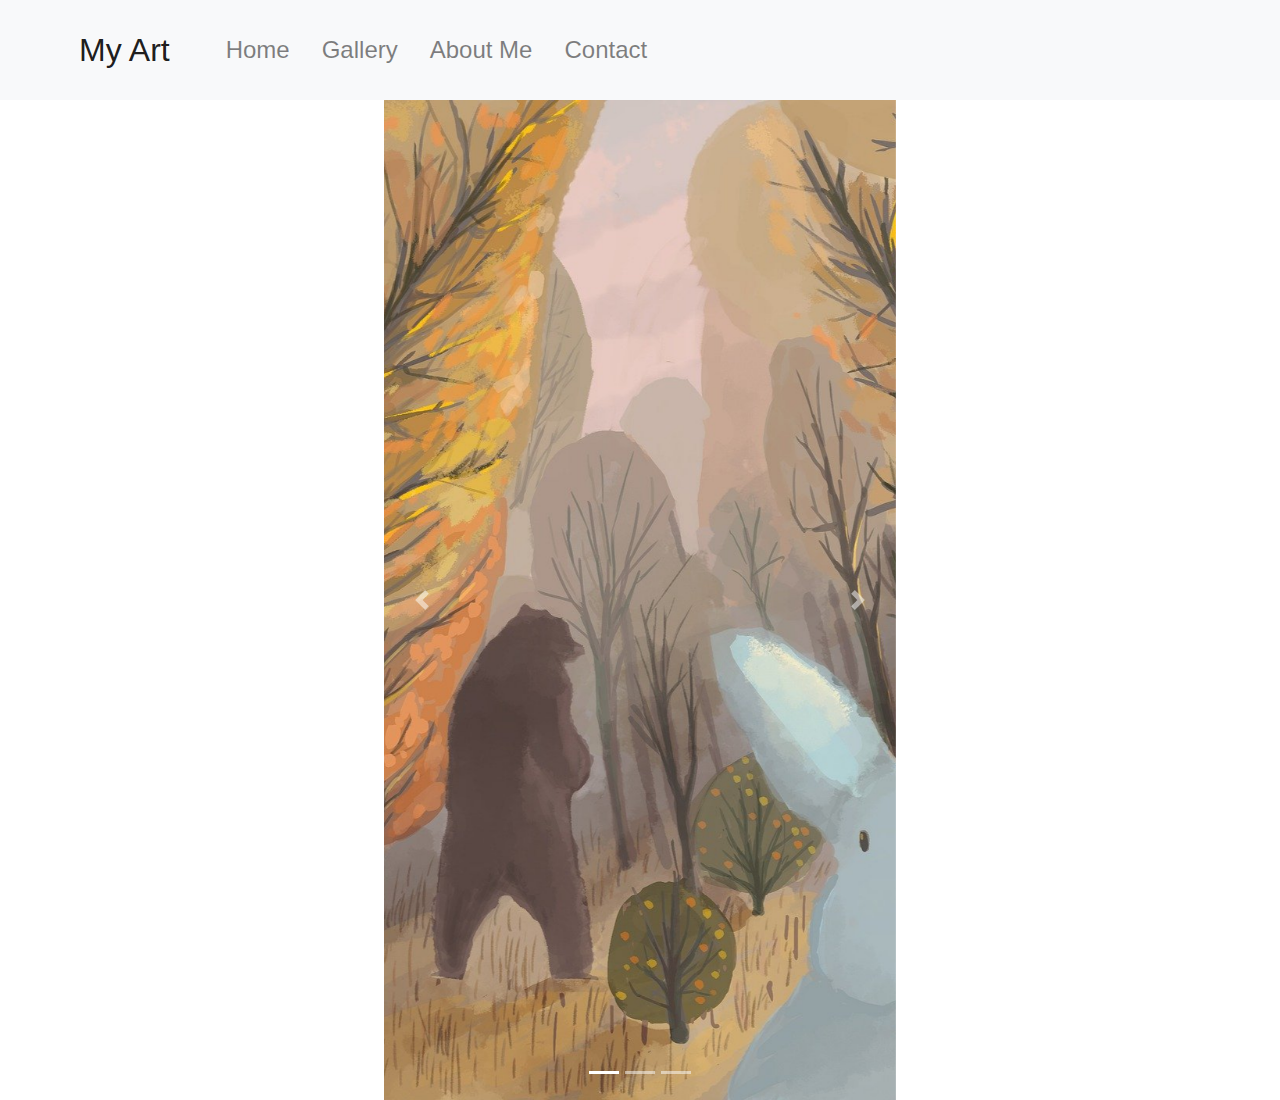
==== bootstrap/gallery.html @ 1d0a8b63 "Finished gallery page" ====
<!DOCTYPE html>
<html lang="en">
<head>
  <title>Bootstrap Example</title>
  <meta charset="utf-8">
  <meta name="viewport" content="width=device-width, initial-scale=1">
  <link rel="stylesheet" href="css/bootstrap.min.css">
	<link rel="stylesheet" href="css/styles.css">
  <script src="https://code.jquery.com/jquery-3.6.4.min.js"></script>
  <script src="js/bootstrap.bundle.min.js"></script>
</head>

<header>
    <nav class="navbar navbar-expand-lg navbar-light bg-light">
        <div class="container-fluid">
          <a class="navbar-brand" href="#">My Art</a>
          <button class="navbar-toggler" type="button" data-bs-toggle="collapse" data-bs-target="#navbarNav">
            <span class="navbar-toggler-icon"></span>
          </button>
          <div class="collapse navbar-collapse" id="navbarNav">
            <ul class="navbar-nav">
              <li class="nav-item"><a class="nav-link" href="index.html">Home</a></li>
              <li class="nav-item"><a class="nav-link" href="gallery.html">Gallery</a></li>
              <li class="nav-item"><a class="nav-link" href="#about">About Me</a></li>
              <li class="nav-item"><a class="nav-link" href="#contact">Contact</a></li>
            </ul>
          </div>
        </div>
      </nav>
</header>

<body>
	<div id="carouselExampleIndicators" class="carousel slide" data-ride="carousel">
		<ol class="carousel-indicators">
			<li data-target="#carouselExampleIndicators" data-slide-to="0" class="active"></li>
			<li data-target="#carouselExampleIndicators" data-slide-to="1"></li>
			<li data-target="#carouselExampleIndicators" data-slide-to="2"></li>
		</ol>
		<div class="carousel-inner">
			<div class="carousel-item active">
				<img class="d-block w-100" src="img/painting1.jpg" alt="First slide">
			</div>
			<div class="carousel-item">
				<img class="d-block w-100" src="img/painting2.jpg" alt="Second slide">
			</div>
			<div class="carousel-item">
				<img class="d-block w-100" src="img/painting3.jpg" alt="Third slide">
			</div>
		</div>
		<a class="carousel-control-prev" href="#carouselExampleIndicators" role="button" data-slide="prev">
			<span class="carousel-control-prev-icon" aria-hidden="true"></span>
			<span class="sr-only">Previous</span>
		</a>
		<a class="carousel-control-next" href="#carouselExampleIndicators" role="button" data-slide="next">
			<span class="carousel-control-next-icon" aria-hidden="true"></span>
			<span class="sr-only">Next</span>
		</a>
	</div>
    
</body>
</html>
---- bootstrap/css/styles.css ----
.carousel {
  max-width: 40%;
  margin: 0 auto;
}

/* Make all images the same size */
.carousel-inner img {
  width: 100%; /* Stretch to fit the carousel width */
  height: 1000px; /* Fixed height */
  object-fit: cover; /* Ensures the image scales properly without distortion */
}

.navbar {
    padding: 1.5rem 2rem;
    height: 100px;
}
.navbar .nav-link {
    font-size: 1.5rem;
    margin-right: 1rem; /* Add space between links */
}
.navbar-brand {
    font-size: 2rem;
    padding: 1.5rem 2rem;
}
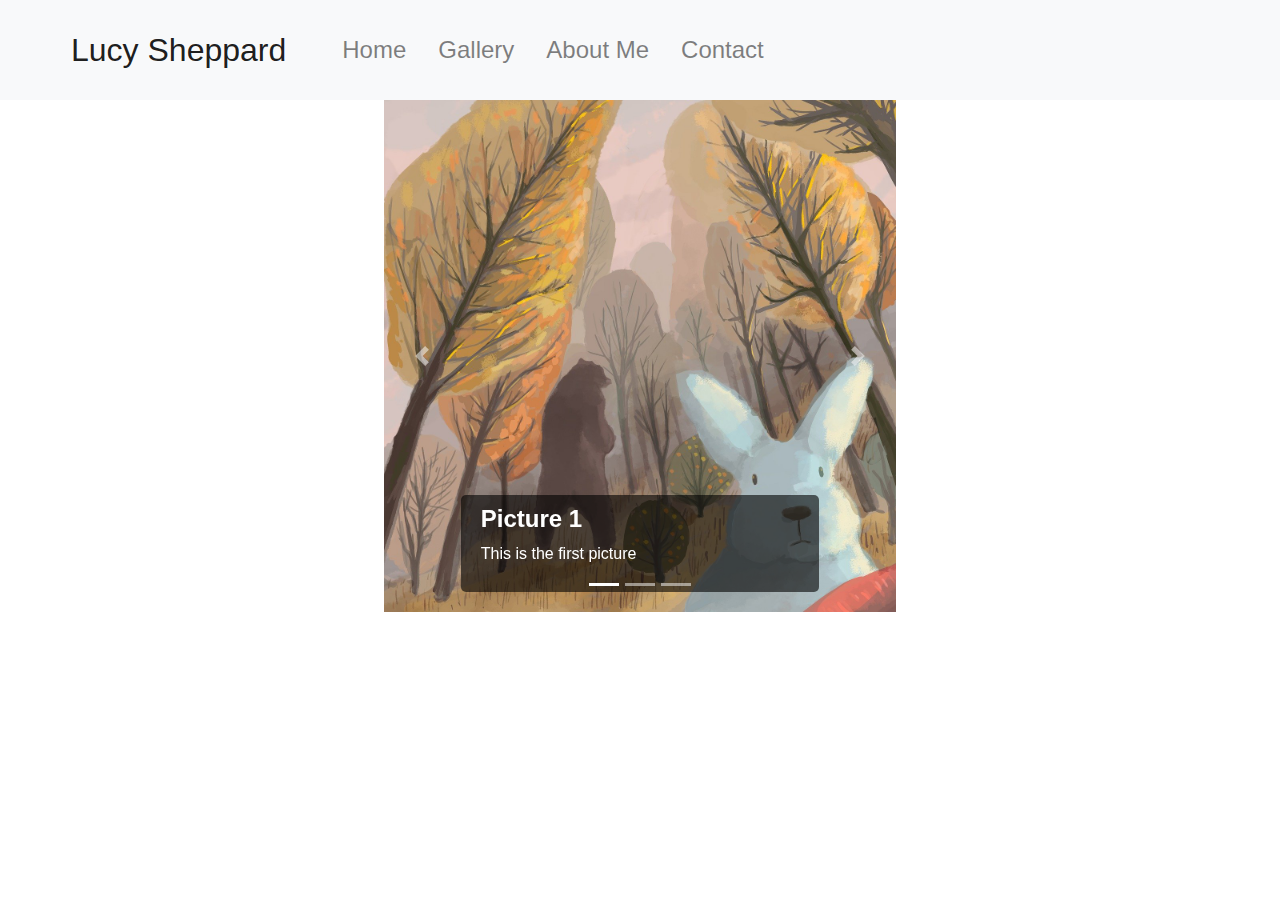
==== commit 896dcb86: "Fixed carousel item height and readability" ====
--- a/bootstrap/gallery.html
+++ b/bootstrap/gallery.html
@@ -11,22 +11,22 @@
 </head>
 
 <header>
-    <nav class="navbar navbar-expand-lg navbar-light bg-light">
-        <div class="container-fluid">
-          <a class="navbar-brand" href="#">My Art</a>
-          <button class="navbar-toggler" type="button" data-bs-toggle="collapse" data-bs-target="#navbarNav">
+	<nav class="navbar navbar-expand-lg navbar-light bg-light">
+    <div class="container-fluid">
+        <a class="navbar-brand" href="#">Lucy Sheppard</a>
+        <button class="navbar-toggler" type="button" data-bs-toggle="collapse" data-bs-target="#navbarNav">
             <span class="navbar-toggler-icon"></span>
-          </button>
-          <div class="collapse navbar-collapse" id="navbarNav">
+        </button>
+        <div class="collapse navbar-collapse" id="navbarNav">
             <ul class="navbar-nav">
-              <li class="nav-item"><a class="nav-link" href="index.html">Home</a></li>
-              <li class="nav-item"><a class="nav-link" href="gallery.html">Gallery</a></li>
-              <li class="nav-item"><a class="nav-link" href="#about">About Me</a></li>
-              <li class="nav-item"><a class="nav-link" href="#contact">Contact</a></li>
+                <li class="nav-item"><a class="nav-link" href="index.html">Home</a></li>
+                <li class="nav-item"><a class="nav-link" href="gallery.html">Gallery</a></li>
+                <li class="nav-item"><a class="nav-link" href="#about">About Me</a></li>
+                <li class="nav-item"><a class="nav-link" href="#contact">Contact</a></li>
             </ul>
-          </div>
         </div>
-      </nav>
+    </div>
+	</nav>
 </header>
 
 <body>
@@ -39,12 +39,24 @@
 		<div class="carousel-inner">
 			<div class="carousel-item active">
 				<img class="d-block w-100" src="img/painting1.jpg" alt="First slide">
+				<div class="carousel-caption d-none d-md-block">
+					<h5>Picture 1</h5>
+					<p>This is the first picture</p>
+				</div>
 			</div>
 			<div class="carousel-item">
 				<img class="d-block w-100" src="img/painting2.jpg" alt="Second slide">
+				<div class="carousel-caption d-none d-md-block">
+					<h5>Picture 2</h5>
+					<p>This is the second picture</p>
+				</div>
 			</div>
 			<div class="carousel-item">
 				<img class="d-block w-100" src="img/painting3.jpg" alt="Third slide">
+				<div class="carousel-caption d-none d-md-block">
+					<h5>Picture 3</h5>
+					<p>This is the third picture</p>
+				</div>
 			</div>
 		</div>
 		<a class="carousel-control-prev" href="#carouselExampleIndicators" role="button" data-slide="prev">
--- a/bootstrap/css/styles.css
+++ b/bootstrap/css/styles.css
@@ -1,17 +1,18 @@
 .carousel {
   max-width: 40%;
   margin: 0 auto;
+  overflow:hidden;
 }
 
 /* Make all images the same size */
 .carousel-inner img {
   width: 100%; /* Stretch to fit the carousel width */
-  height: 1000px; /* Fixed height */
   object-fit: cover; /* Ensures the image scales properly without distortion */
+  max-height: 80vh;
 }
 
 .navbar {
-    padding: 1.5rem 2rem;
+    padding: 1.5rem;
     height: 100px;
 }
 .navbar .nav-link {
@@ -21,4 +22,28 @@
 .navbar-brand {
     font-size: 2rem;
     padding: 1.5rem 2rem;
-}+}
+.carousel-caption {
+
+  background-color: rgba(0, 0, 0, 0.6); /* Black background with 60% opacity */
+  color: white; /* Text color */
+  padding: 10px 20px; /* Add padding around the text */
+  border-radius: 5px; /* Rounded corners for the background */
+  bottom: 20px; /* Position it closer to the bottom of the image */
+  text-align: left; /* Align text to the left for a professional look */
+  z-index: 2; /* Ensure the text is above the overlay */
+}
+.carousel-caption h5 {
+  font-size: 1.5rem; /* Larger font for the title */
+  font-weight: bold; /* Make the title bold */
+
+}
+
+.carousel-caption p {
+  font-size: 1rem; /* Slightly smaller for subtitles */
+
+}.carousel-item {
+  position: relative;
+}
+
+
